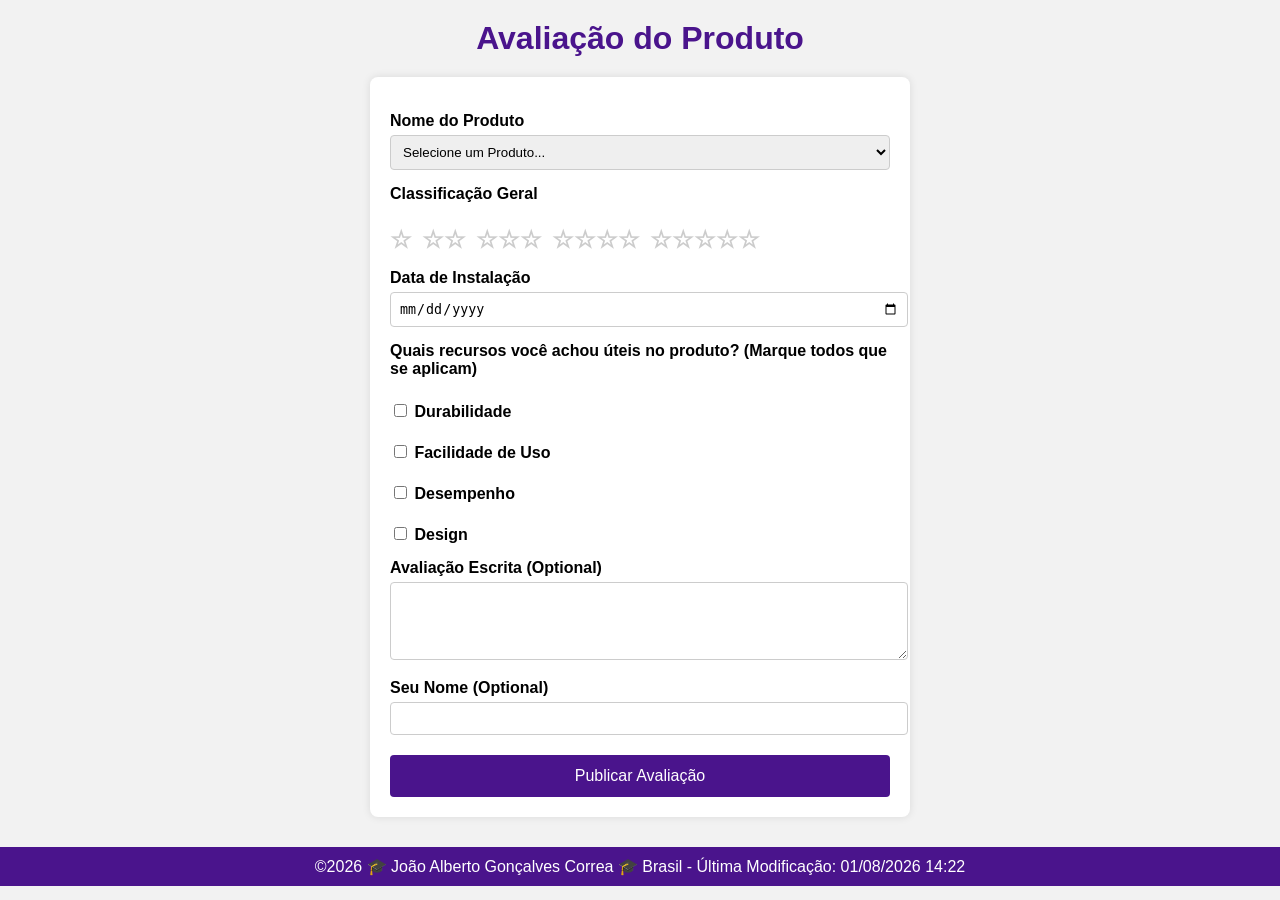
==== formulario.html @ b022c375 "formulario" ====
<!DOCTYPE html>
<html lang="pt-BR">
<head>
  <meta charset="UTF-8">
  <meta name="author" content="João Correa - Brasil">
  <meta name="viewport" content="width=device-width, initial-scale=1.0">
  <title>Avaliação do Produto</title>
  <link rel="stylesheet" href="estilos/style-formulario.css">
</head>
<body>
  <h1>Avaliação do Produto</h1>
  <form method="get" action="avaliacao.html">
    
    <label for="produto">Nome do Produto</label>
    <select id="produto" name="produto" required>
      <option value="" disabled selected>Selecione um Produto...</option>
    </select>

    <label>Classificação Geral</label>
    <div class="stars">
      <input type="radio" id="estrela1" name="classificacao" value="1" required>
      <label for="estrela1">☆</label>
      <input type="radio" id="estrela2" name="classificacao" value="2">
      <label for="estrela2">☆☆</label>
      <input type="radio" id="estrela3" name="classificacao" value="3">
      <label for="estrela3">☆☆☆</label>
      <input type="radio" id="estrela4" name="classificacao" value="4">
      <label for="estrela4">☆☆☆☆</label>
      <input type="radio" id="estrela5" name="classificacao" value="5">
      <label for="estrela5">☆☆☆☆☆</label>
    </div>

    <label for="data">Data de Instalação</label>
    <input type="date" id="data" name="data" required placeholder="dd/mm/aaaa">

    <label>Quais recursos você achou úteis no produto? (Marque todos que se aplicam)</label>
    <div class="checkbox-group">
      <label><input type="checkbox" id="durabilidade" name="recursos" value="Durabilidade"> Durabilidade</label>
      <label><input type="checkbox" id="facilidade" name="recursos" value="Facilidade de Uso"> Facilidade de Uso</label>
      <label><input type="checkbox" id="desempenho" name="recursos" value="Desempenho"> Desempenho</label>
      <label><input type="checkbox" id="design" name="recursos" value="Design"> Design</label>
    </div>

    <label for="avaliacao">Avaliação Escrita (Optional)</label>
    <textarea id="avaliacao" name="avaliacao" rows="4"></textarea>

    <label for="usuario">Seu Nome (Optional)</label>
    <input type="text" id="usuario" name="usuario">

    <input type="submit" value="Publicar Avaliação">
  </form>

  <footer>
    ©2026 🎓 João Alberto Gonçalves Correa 🎓 Brasil - Última Modificação: 01/08/2026 14:22
  </footer>

  <script src="scripts/script-formulario.js"></script>
</body>
</html>
---- estilos/style-formulario.css ----
body {
  font-family: Arial, sans-serif;
  background-color: #f2f2f2;
  margin: 0;
  padding: 0;
}

h1 {
  text-align: center;
  color: #4a148c;
  margin: 20px 0;
}

form {
  width: 500px;
  margin: 0 auto;
  padding: 20px;
  background: #fff;
  border-radius: 8px;
  box-shadow: 0 0 8px rgba(0,0,0,0.1);
}

label {
  display: block;
  margin-top: 15px;
  font-weight: bold;
}

select, input[type="date"], input[type="text"], textarea {
  width: 100%;
  padding: 8px;
  margin-top: 5px;
  border: 1px solid #ccc;
  border-radius: 4px;
}

.stars {
  display: flex;
  gap: 10px;
  margin-top: 8px;
}

.stars input {
  display: none;
}

.stars label {
  font-size: 24px;
  cursor: pointer;
  color: #ccc;
}

.stars input:checked + label {
  color: gold;
}

.checkbox-group {
  display: flex;
  flex-direction: column;
  gap: 6px;
  margin-top: 8px;
}

input[type="submit"] {
  display: block;
  width: 100%;
  background-color: #4a148c;
  color: #fff;
  border: none;
  cursor: pointer;
  margin-top: 20px;
  padding: 12px;
  font-size: 16px;
  border-radius: 4px;
}

input[type="submit"]:hover {
  background-color: #6a1b9a;
}

footer {
  background-color: #4a148c;
  color: #fff;
  text-align: center;
  padding: 10px;
  margin-top: 30px;
}
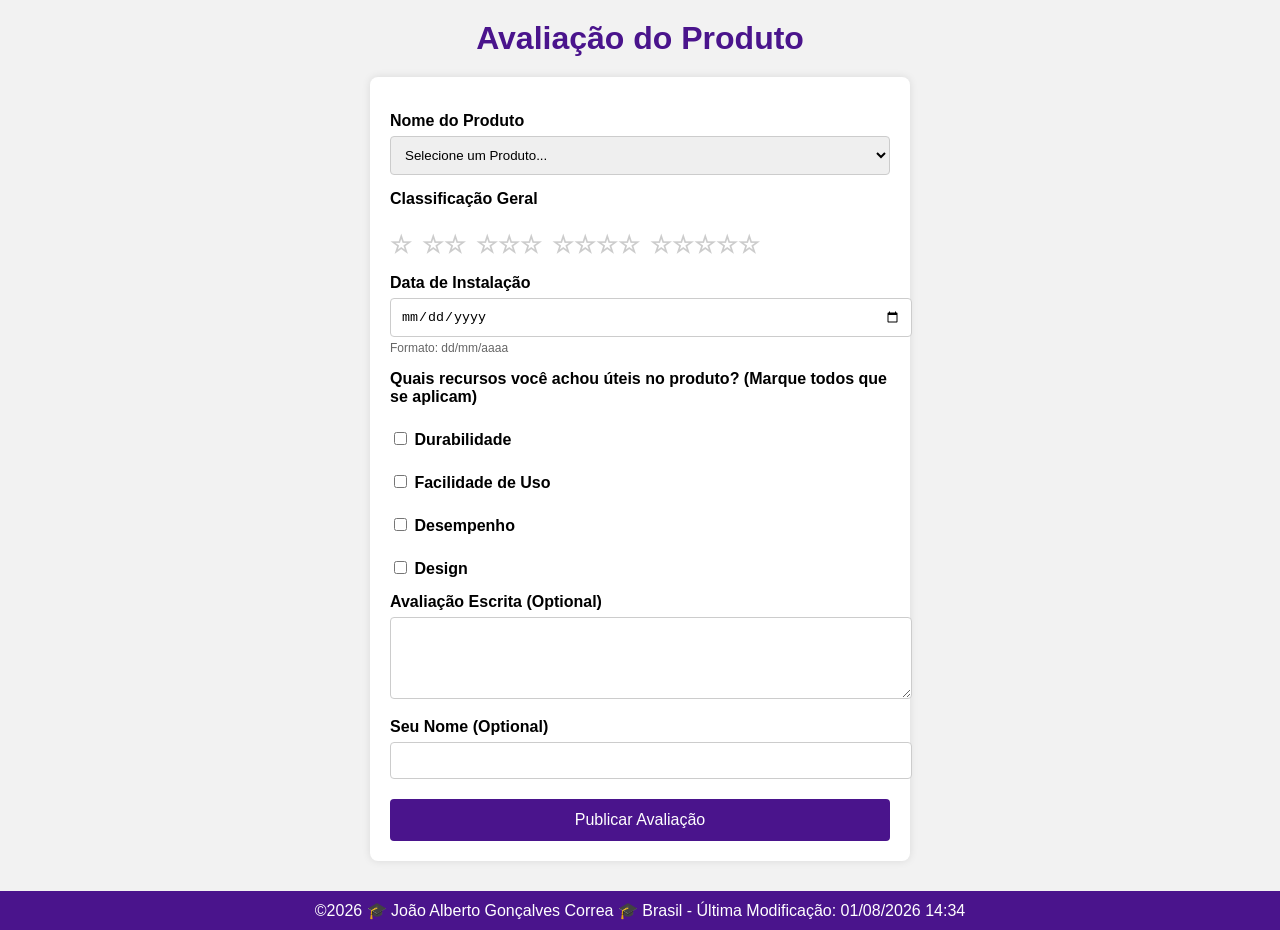
==== commit 2329d054: "atualizaçao formulario" ====
--- a/formulario.html
+++ b/formulario.html
@@ -4,57 +4,66 @@
   <meta charset="UTF-8">
   <meta name="author" content="João Correa - Brasil">
   <meta name="viewport" content="width=device-width, initial-scale=1.0">
+  <meta name="description" content="Formulário de Avaliação de Produto - envie sua opinião, classificação e recursos úteis.">
   <title>Avaliação do Produto</title>
   <link rel="stylesheet" href="estilos/style-formulario.css">
 </head>
 <body>
-  <h1>Avaliação do Produto</h1>
-  <form method="get" action="avaliacao.html">
-    
-    <label for="produto">Nome do Produto</label>
-    <select id="produto" name="produto" required>
-      <option value="" disabled selected>Selecione um Produto...</option>
-    </select>
+  <!-- Cabeçalho semântico -->
+  <header>
+    <h1>Avaliação do Produto</h1>
+  </header>
 
-    <label>Classificação Geral</label>
-    <div class="stars">
-      <input type="radio" id="estrela1" name="classificacao" value="1" required>
-      <label for="estrela1">☆</label>
-      <input type="radio" id="estrela2" name="classificacao" value="2">
-      <label for="estrela2">☆☆</label>
-      <input type="radio" id="estrela3" name="classificacao" value="3">
-      <label for="estrela3">☆☆☆</label>
-      <input type="radio" id="estrela4" name="classificacao" value="4">
-      <label for="estrela4">☆☆☆☆</label>
-      <input type="radio" id="estrela5" name="classificacao" value="5">
-      <label for="estrela5">☆☆☆☆☆</label>
-    </div>
+  <!-- Formulário principal -->
+  <main>
+    <form method="get" action="avaliacao.html">
+      
+      <label for="produto">Nome do Produto</label>
+      <select id="produto" name="produto" required>
+        <option value="" disabled selected>Selecione um Produto...</option>
+      </select>
 
-    <label for="data">Data de Instalação</label>
-    <input type="date" id="data" name="data" required placeholder="dd/mm/aaaa">
+      <label>Classificação Geral</label>
+      <div class="stars">
+        <input type="radio" id="estrela1" name="classificacao" value="1" required>
+        <label for="estrela1">☆</label>
+        <input type="radio" id="estrela2" name="classificacao" value="2" required>
+        <label for="estrela2">☆☆</label>
+        <input type="radio" id="estrela3" name="classificacao" value="3" required>
+        <label for="estrela3">☆☆☆</label>
+        <input type="radio" id="estrela4" name="classificacao" value="4" required>
+        <label for="estrela4">☆☆☆☆</label>
+        <input type="radio" id="estrela5" name="classificacao" value="5" required>
+        <label for="estrela5">☆☆☆☆☆</label>
+      </div>
 
-    <label>Quais recursos você achou úteis no produto? (Marque todos que se aplicam)</label>
-    <div class="checkbox-group">
-      <label><input type="checkbox" id="durabilidade" name="recursos" value="Durabilidade"> Durabilidade</label>
-      <label><input type="checkbox" id="facilidade" name="recursos" value="Facilidade de Uso"> Facilidade de Uso</label>
-      <label><input type="checkbox" id="desempenho" name="recursos" value="Desempenho"> Desempenho</label>
-      <label><input type="checkbox" id="design" name="recursos" value="Design"> Design</label>
-    </div>
+      <label for="data">Data de Instalação</label>
+      <input type="date" id="data" name="data" required>
+      <span class="hint">Formato: dd/mm/aaaa</span>
 
-    <label for="avaliacao">Avaliação Escrita (Optional)</label>
-    <textarea id="avaliacao" name="avaliacao" rows="4"></textarea>
+      <label>Quais recursos você achou úteis no produto? (Marque todos que se aplicam)</label>
+      <div class="checkbox-group">
+        <label><input type="checkbox" id="durabilidade" name="recursos" value="Durabilidade"> Durabilidade</label>
+        <label><input type="checkbox" id="facilidade" name="recursos" value="Facilidade de Uso"> Facilidade de Uso</label>
+        <label><input type="checkbox" id="desempenho" name="recursos" value="Desempenho"> Desempenho</label>
+        <label><input type="checkbox" id="design" name="recursos" value="Design"> Design</label>
+      </div>
 
-    <label for="usuario">Seu Nome (Optional)</label>
-    <input type="text" id="usuario" name="usuario">
+      <label for="avaliacao">Avaliação Escrita (Optional)</label>
+      <textarea id="avaliacao" name="avaliacao" rows="4"></textarea>
 
-    <input type="submit" value="Publicar Avaliação">
-  </form>
+      <label for="usuario">Seu Nome (Optional)</label>
+      <input type="text" id="usuario" name="usuario">
 
+      <input type="submit" value="Publicar Avaliação">
+    </form>
+  </main>
+
+  <!-- Rodapé semântico -->
   <footer>
-    ©2026 🎓 João Alberto Gonçalves Correa 🎓 Brasil - Última Modificação: 01/08/2026 14:22
+    ©2026 🎓 João Alberto Gonçalves Correa 🎓 Brasil - Última Modificação: 01/08/2026 14:34
   </footer>
 
   <script src="scripts/script-formulario.js"></script>
 </body>
-</html>
-
+</html>
--- a/estilos/style-formulario.css
+++ b/estilos/style-formulario.css
@@ -5,7 +5,7 @@
   padding: 0;
 }
 
-h1 {
+header h1 {
   text-align: center;
   color: #4a148c;
   margin: 20px 0;
@@ -28,10 +28,17 @@
 
 select, input[type="date"], input[type="text"], textarea {
   width: 100%;
-  padding: 8px;
-  margin-top: 5px;
+  padding: 10px;
+  margin-top: 6px;
   border: 1px solid #ccc;
   border-radius: 4px;
+}
+
+.hint {
+  font-size: 12px;
+  color: #666;
+  display: block;
+  margin-top: 4px;
 }
 
 .stars {
@@ -57,7 +64,7 @@
 .checkbox-group {
   display: flex;
   flex-direction: column;
-  gap: 6px;
+  gap: 8px;
   margin-top: 8px;
 }
 
@@ -84,4 +91,38 @@
   text-align: center;
   padding: 10px;
   margin-top: 30px;
+}
+
+/* ========================= */
+/* Responsividade para mobile */
+/* ========================= */
+@media (max-width: 600px) {
+  form {
+    width: 90%;
+    padding: 15px;
+  }
+
+  header h1 {
+    font-size: 22px;
+    margin: 15px 0;
+  }
+
+  select, input[type="date"], input[type="text"], textarea {
+    font-size: 14px;
+    padding: 8px;
+  }
+
+  .stars label {
+    font-size: 20px;
+  }
+
+  input[type="submit"] {
+    font-size: 14px;
+    padding: 10px;
+  }
+
+  footer {
+    font-size: 12px;
+    padding: 8px;
+  }
 }
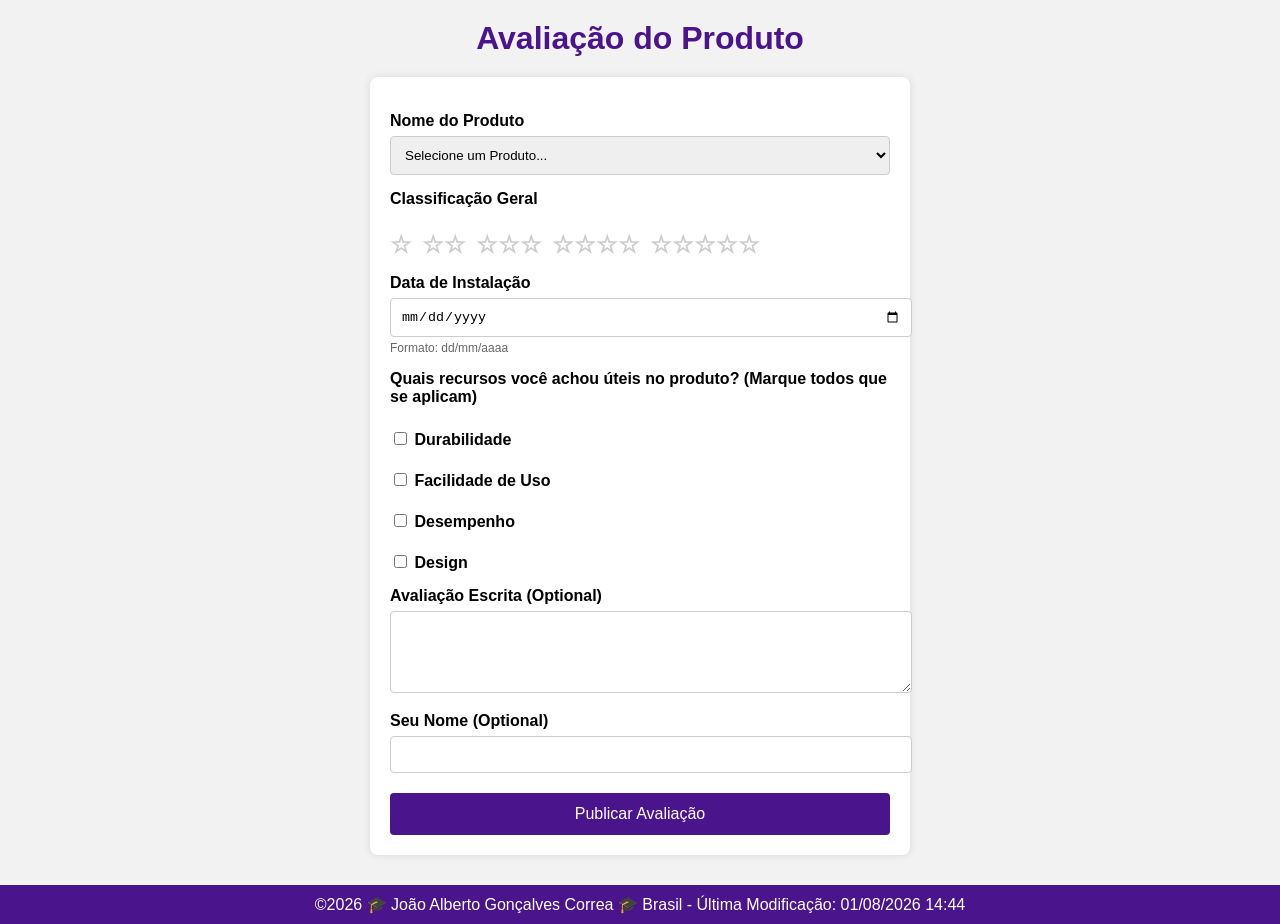
==== commit 8341314f: "alteracao formulario" ====
--- a/formulario.html
+++ b/formulario.html
@@ -9,20 +9,22 @@
   <link rel="stylesheet" href="estilos/style-formulario.css">
 </head>
 <body>
-  <!-- Cabeçalho semântico -->
+  <!-- Cabeçalho -->
   <header>
     <h1>Avaliação do Produto</h1>
   </header>
 
-  <!-- Formulário principal -->
+  <!-- Conteúdo principal -->
   <main>
     <form method="get" action="avaliacao.html">
       
+      <!-- Select -->
       <label for="produto">Nome do Produto</label>
       <select id="produto" name="produto" required>
         <option value="" disabled selected>Selecione um Produto...</option>
       </select>
 
+      <!-- Radios -->
       <label>Classificação Geral</label>
       <div class="stars">
         <input type="radio" id="estrela1" name="classificacao" value="1" required>
@@ -37,31 +39,36 @@
         <label for="estrela5">☆☆☆☆☆</label>
       </div>
 
+      <!-- Data -->
       <label for="data">Data de Instalação</label>
       <input type="date" id="data" name="data" required>
       <span class="hint">Formato: dd/mm/aaaa</span>
 
+      <!-- Checkboxes -->
       <label>Quais recursos você achou úteis no produto? (Marque todos que se aplicam)</label>
       <div class="checkbox-group">
-        <label><input type="checkbox" id="durabilidade" name="recursos" value="Durabilidade"> Durabilidade</label>
-        <label><input type="checkbox" id="facilidade" name="recursos" value="Facilidade de Uso"> Facilidade de Uso</label>
-        <label><input type="checkbox" id="desempenho" name="recursos" value="Desempenho"> Desempenho</label>
-        <label><input type="checkbox" id="design" name="recursos" value="Design"> Design</label>
+        <label for="durabilidade"><input type="checkbox" id="durabilidade" name="recursos" value="Durabilidade"> Durabilidade</label>
+        <label for="facilidade"><input type="checkbox" id="facilidade" name="recursos" value="Facilidade de Uso"> Facilidade de Uso</label>
+        <label for="desempenho"><input type="checkbox" id="desempenho" name="recursos" value="Desempenho"> Desempenho</label>
+        <label for="design"><input type="checkbox" id="design" name="recursos" value="Design"> Design</label>
       </div>
 
+      <!-- Textarea -->
       <label for="avaliacao">Avaliação Escrita (Optional)</label>
       <textarea id="avaliacao" name="avaliacao" rows="4"></textarea>
 
+      <!-- Nome -->
       <label for="usuario">Seu Nome (Optional)</label>
       <input type="text" id="usuario" name="usuario">
 
+      <!-- Botão -->
       <input type="submit" value="Publicar Avaliação">
     </form>
   </main>
 
-  <!-- Rodapé semântico -->
+  <!-- Rodapé -->
   <footer>
-    ©2026 🎓 João Alberto Gonçalves Correa 🎓 Brasil - Última Modificação: 01/08/2026 14:34
+    ©2026 🎓 João Alberto Gonçalves Correa 🎓 Brasil - Última Modificação: 01/08/2026 14:44
   </footer>
 
   <script src="scripts/script-formulario.js"></script>
--- a/estilos/style-formulario.css
+++ b/estilos/style-formulario.css
@@ -64,7 +64,7 @@
 .checkbox-group {
   display: flex;
   flex-direction: column;
-  gap: 8px;
+  gap: 6px;
   margin-top: 8px;
 }
 
@@ -93,9 +93,7 @@
   margin-top: 30px;
 }
 
-/* ========================= */
-/* Responsividade para mobile */
-/* ========================= */
+/* Responsividade */
 @media (max-width: 600px) {
   form {
     width: 90%;
@@ -105,11 +103,6 @@
   header h1 {
     font-size: 22px;
     margin: 15px 0;
-  }
-
-  select, input[type="date"], input[type="text"], textarea {
-    font-size: 14px;
-    padding: 8px;
   }
 
   .stars label {
@@ -125,4 +118,4 @@
     font-size: 12px;
     padding: 8px;
   }
-}+}
